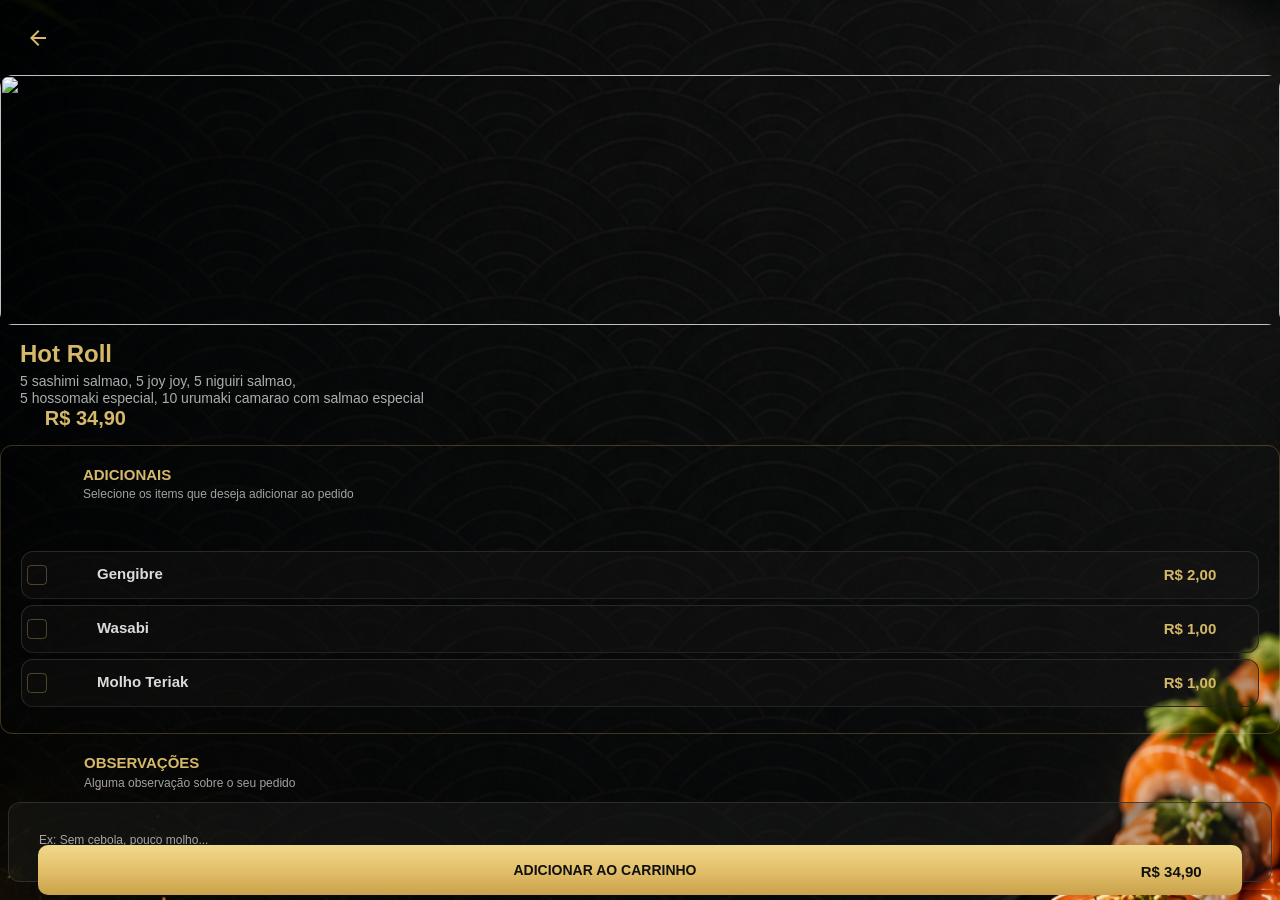
==== add.html @ b0edaa09 "ajuste html" ====
<!DOCTYPE html>
<html lang="pt-br">

<head>
    <meta charset="UTF-8">
    <meta name="viewport" content="width=device-width, initial-scale=1.0">
    <title>carrinho</title>
    <link rel="stylesheet" href="styles.css">
    <link rel="stylesheet"
        href="https://fonts.googleapis.com/css2?family=Material+Symbols+Outlined:opsz,wght,FILL,GRAD@24,400,0,0&icon_names=arrow_back" />
    <link rel="stylesheet" href="https://cdnjs.cloudflare.com/ajax/libs/font-awesome/6.7.2/css/all.min.css">
</head>

<body>
    <header class="topo">
        <a href="cardapio.html">
            <span class="material-symbols-outlined">
                arrow_back
            </span>
        </a>
    </header>

    <section class="produto">
        <img
            src="https://static.tagme.com.br/pubimg/thumbs/MenuItem/ae9579f0-f164-11ef-9cf3-99c7b85b3a1f.jpg?ims=filters:quality(50):format(webp)">

        <div class="info">
            <h2>Hot Roll</h2>

            <p>5 sashimi salmao, 5 joy joy, 5 niguiri salmao,<br> 5 hossomaki especial, 10 urumaki camarao com salmao
                especial</p>

            <span class="preco">R$ 34,90</span>
        </div>
    </section>

    <div class="divider"></div>

    <section class="adicionais">
        <div class="text">
            <h3>ADICIONAIS</h3>
            <p>Selecione os items que deseja adicionar ao pedido</p>
        </div>

        <div class="extra-item">
            <label class="opcao">
                <input type="checkbox">
                <h2>Gengibre</h2>
            </label>

            <span>R$ 2,00</span>
        </div>

        <div class="extra-item">
            <label class="opcao">
                <input type="checkbox">
                <h2>Wasabi</h2>
            </label>

            <span>R$ 1,00</span>
        </div>

        <div class="extra-item">
            <label class="opcao">
                <input type="checkbox">
                <h2>Molho Teriak</h2>
            </label>

            <span>R$ 1,00</span>
        </div>
    </section>






    <div class="obs">
        OBSERVAÇÕES
        <p>Alguma observação sobre o seu pedido</p>
    </div>

    <div class="digitar">
        Ex: Sem cebola, pouco molho...
    </div>

    <div class="divider"></div>

    <div class="rodape">
        <button class="btn-carrinho">
            <h2>ADICIONAR AO CARRINHO</h2>
            <p> R$ 34,90</p>
        </button>


    </div>


</body>

</html>
---- styles.css ----
* {
    margin: 0;
    padding: 0;
    box-sizing: border-box;
}

html,body {
    margin: 0;
    font-family: sans-serif;
    background-image: url(./fundo.png);
    color: white;
    overflow-x: hidden;
    min-height: 100%;
    background-repeat: no-repeat;
    background-size: cover;
    background-position: center;
    min-height: 100%;
}

/* topo */

.topo {
    align-items: center;
}


.material-symbols-outlined{
    color: #d6b86a;
    margin-left: 2%;
    margin-top: 2%;
    margin-bottom: 2%;
}



/*produto*/

.produto img {
    border-radius: 13px;
    width: 100%;
    display: block;
    height: 250px;
    margin-bottom: 25px;
}

.info {
    padding: 20px;
    margin-top: -30px;
}

.info h2 {
    color: #d6b86a;
    margin-bottom: 5px;
}

.info p {
    color: rgba(255, 255, 255, 0.671);
    font-size: 14px;
    line-height: 1.2;
}

.preco {
    position: relative;
    padding: 2%;
    font-size: 20px;
    color: #d6b86a;
    font-weight: bold;
    margin-top: 5%;
}

/*adicionais*/

.adicionais {
    padding: 20px;
    margin-top: -5px;
    border-radius: 12px;
    border: 1px solid rgba(214, 183, 106, 0.268);
}

.text{
    margin-bottom: 4%;
}

.adicionais h3 {
    font-size: 15px;
    color: #d6b86a;
    margin-bottom: 4px;
    font-weight: 600;
    margin-left: 5%;
}
.adicionais p{
    margin-left: 5%;
    line-height: 1.2;
    font-size: 12px;
    font-weight: 400;
    color: rgba(255, 255, 255, 0.622);
}

.extra-item {
    background: rgba(30, 28, 28, 0.303);
    border: 1px solid #2a2c2ef3;
    border-radius: 12px;
    display: flex;
    justify-content: space-between;
    align-items: center;
    padding: 13px 5px;
    border-bottom: 1px solid #222;
    margin-bottom: 6px;
}

.extra-item span{
    color: #d6b86a;
    margin-right: 3%;
    font-weight: bold;
    font-size: 15px;
}

input {
    appearance: none;

    width: 20px;
    height: 20px;

    background: transparent;
    border: 1px solid #d6b76a55;

    border-radius: 4px;
}

.input p{
    font-size: 12px;
}

.opcao {
    display: flex;
    gap: 50px;
}

.opcao h2{
    color: rgba(255, 255, 255, 0.855);
    font-size: 15px;
    font-weight: 600;
    justify-content: center;
}

/*rodape*/

.rodape {
    display: flex;
    position: fixed;
    bottom: 5px;
    left: 0;
    width: 100%;
    align-items: center;
    padding: 0 3%;
    margin-top: 10px;
}

.btn-carrinho {
    position: relative;
    padding: 0 25px;
    align-items: center;
    display: flex;
    gap: 50px;
    justify-content: center;
    height: 50px;
    border: none;
    border-radius: 10px;
    background: transparent;
    color: #111;
    font-weight: bold;
    font-size: 16px;
    cursor: pointer;
    width: 100%;
    background: linear-gradient(#f0d98c 0%, #e3c06a 50%, #c9a24b 100%);

}

.btn-carrinho h2 {
    position: relative;
    right: 35px;
    font-size: 14px;
    margin: 0;
}

.btn-carrinho p{
   position: absolute;
   right: 40px;
   margin-bottom: -2px;
   font-weight: 550;
   font-size: 15px;
}

.obs {
    padding: 20px;
    color: #d6b86a;
    font-size: 15px;
    font-weight: 600;
    margin-left: 5%;
    
}

.obs p {
    color: rgba(255, 255, 255, 0.622);
    font-size: 12px;
    margin-top: 5px;
    line-height: 1.2;
    font-weight: 300;
}

.digitar {
    height: 80px;
    padding: 30px;
    background: rgba(44, 44, 44, 0.282);
    border-radius: 12px;
    border: 1px solid rgba(52, 52, 50, 0.81);
    color: rgba(255, 255, 255, 0.622);
    font-size: 12px;
    margin: 8px;
    margin-top: -8px;
}

.topo img {
    width: 120px;

}
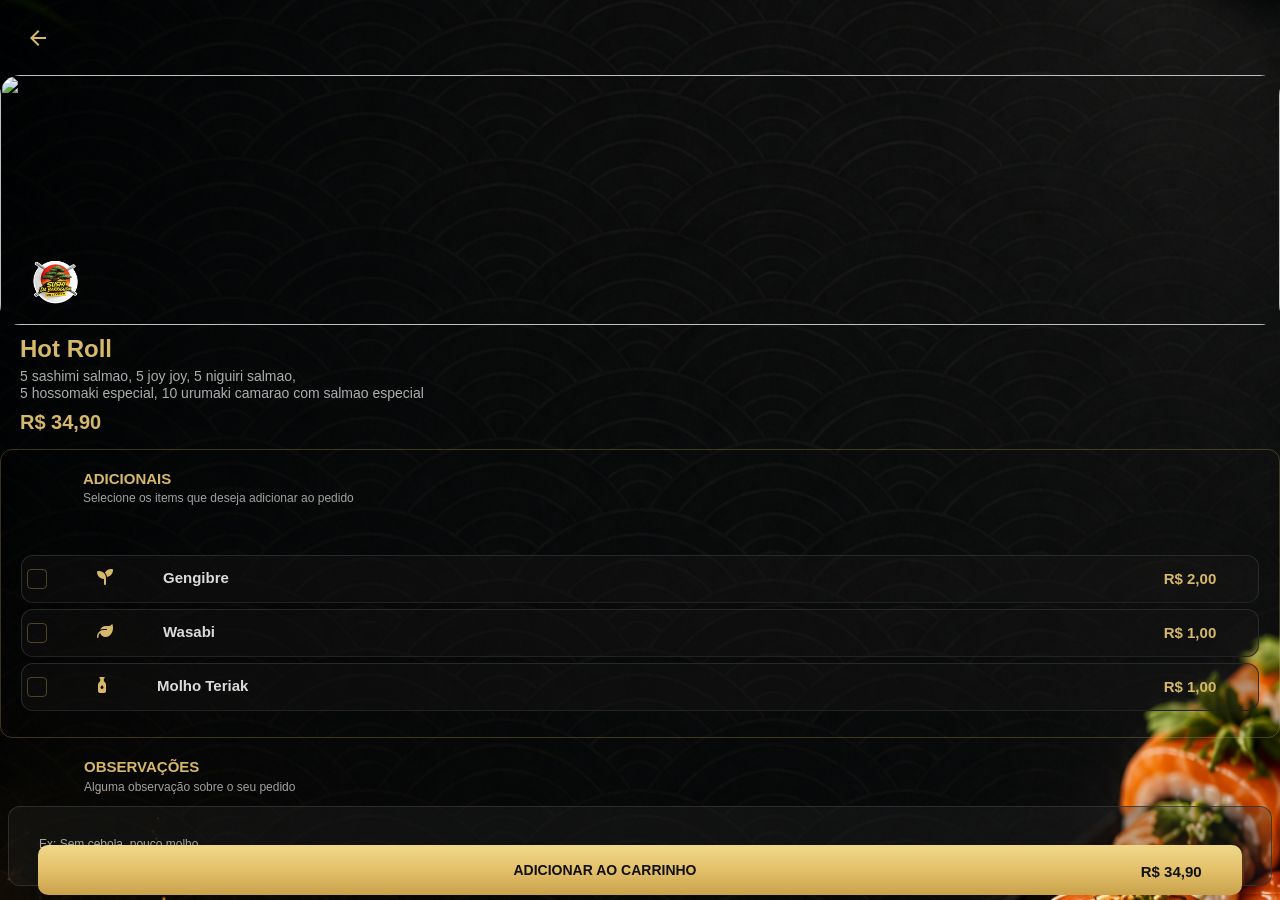
==== commit cce9785c: "ajuste hmtl 2" ====
--- a/add.html
+++ b/add.html
@@ -21,8 +21,11 @@
     </header>
 
     <section class="produto">
-        <img
-            src="https://static.tagme.com.br/pubimg/thumbs/MenuItem/ae9579f0-f164-11ef-9cf3-99c7b85b3a1f.jpg?ims=filters:quality(50):format(webp)">
+        <div class="foto-container">
+            <img class="foto-prato"
+                src="https://static.tagme.com.br/pubimg/thumbs/MenuItem/ae9579f0-f164-11ef-9cf3-99c7b85b3a1f.jpg?ims=filters:quality(50):format(webp)">
+            <img class="logo-sushi" src="logo.png" alt="">
+        </div>
 
         <div class="info">
             <h2>Hot Roll</h2>
@@ -45,6 +48,7 @@
         <div class="extra-item">
             <label class="opcao">
                 <input type="checkbox">
+                <i class="fa-solid fa-seedling icone"></i>
                 <h2>Gengibre</h2>
             </label>
 
@@ -54,6 +58,8 @@
         <div class="extra-item">
             <label class="opcao">
                 <input type="checkbox">
+
+                <i class="fa-solid fa-leaf icone"></i>
                 <h2>Wasabi</h2>
             </label>
 
@@ -63,6 +69,7 @@
         <div class="extra-item">
             <label class="opcao">
                 <input type="checkbox">
+                <i class="fa-solid fa-bottle-droplet icone"></i>
                 <h2>Molho Teriak</h2>
             </label>
 
--- a/styles.css
+++ b/styles.css
@@ -4,7 +4,8 @@
     box-sizing: border-box;
 }
 
-html,body {
+html,
+body {
     margin: 0;
     font-family: sans-serif;
     background-image: url(./fundo.png);
@@ -24,7 +25,7 @@
 }
 
 
-.material-symbols-outlined{
+.material-symbols-outlined {
     color: #d6b86a;
     margin-left: 2%;
     margin-top: 2%;
@@ -35,17 +36,39 @@
 
 /*produto*/
 
-.produto img {
-    border-radius: 13px;
+
+.foto-container {
+    position: relative;
+}
+
+.foto-prato {
     width: 100%;
     display: block;
+    border-radius: 20px;
     height: 250px;
-    margin-bottom: 25px;
+    object-fit: cover;
+}
+
+.logo-sushi {
+    position: absolute;
+
+    bottom: 1px;
+    left: 1px;
+
+    width: 110px;
+
+    border-radius: 50%;
+
+    background: none;
+
+    padding: 5px;
+
+    z-index: 10;
 }
 
 .info {
     padding: 20px;
-    margin-top: -30px;
+    margin-top: -10px;
 }
 
 .info h2 {
@@ -60,12 +83,12 @@
 }
 
 .preco {
-    position: relative;
-    padding: 2%;
+    
     font-size: 20px;
     color: #d6b86a;
     font-weight: bold;
-    margin-top: 5%;
+    margin-top: 9px;
+    display: block;
 }
 
 /*adicionais*/
@@ -77,7 +100,7 @@
     border: 1px solid rgba(214, 183, 106, 0.268);
 }
 
-.text{
+.text {
     margin-bottom: 4%;
 }
 
@@ -88,7 +111,8 @@
     font-weight: 600;
     margin-left: 5%;
 }
-.adicionais p{
+
+.adicionais p {
     margin-left: 5%;
     line-height: 1.2;
     font-size: 12px;
@@ -108,7 +132,7 @@
     margin-bottom: 6px;
 }
 
-.extra-item span{
+.extra-item span {
     color: #d6b86a;
     margin-right: 3%;
     font-weight: bold;
@@ -127,7 +151,7 @@
     border-radius: 4px;
 }
 
-.input p{
+.input p {
     font-size: 12px;
 }
 
@@ -136,11 +160,18 @@
     gap: 50px;
 }
 
-.opcao h2{
+.opcao h2 {
     color: rgba(255, 255, 255, 0.855);
     font-size: 15px;
     font-weight: 600;
     justify-content: center;
+}
+
+/*icone*/
+
+.icone{
+    color: #d6b86a;
+    font-size: 16px;
 }
 
 /*rodape*/
@@ -183,12 +214,12 @@
     margin: 0;
 }
 
-.btn-carrinho p{
-   position: absolute;
-   right: 40px;
-   margin-bottom: -2px;
-   font-weight: 550;
-   font-size: 15px;
+.btn-carrinho p {
+    position: absolute;
+    right: 40px;
+    margin-bottom: -2px;
+    font-weight: 550;
+    font-size: 15px;
 }
 
 .obs {
@@ -197,7 +228,7 @@
     font-size: 15px;
     font-weight: 600;
     margin-left: 5%;
-    
+
 }
 
 .obs p {
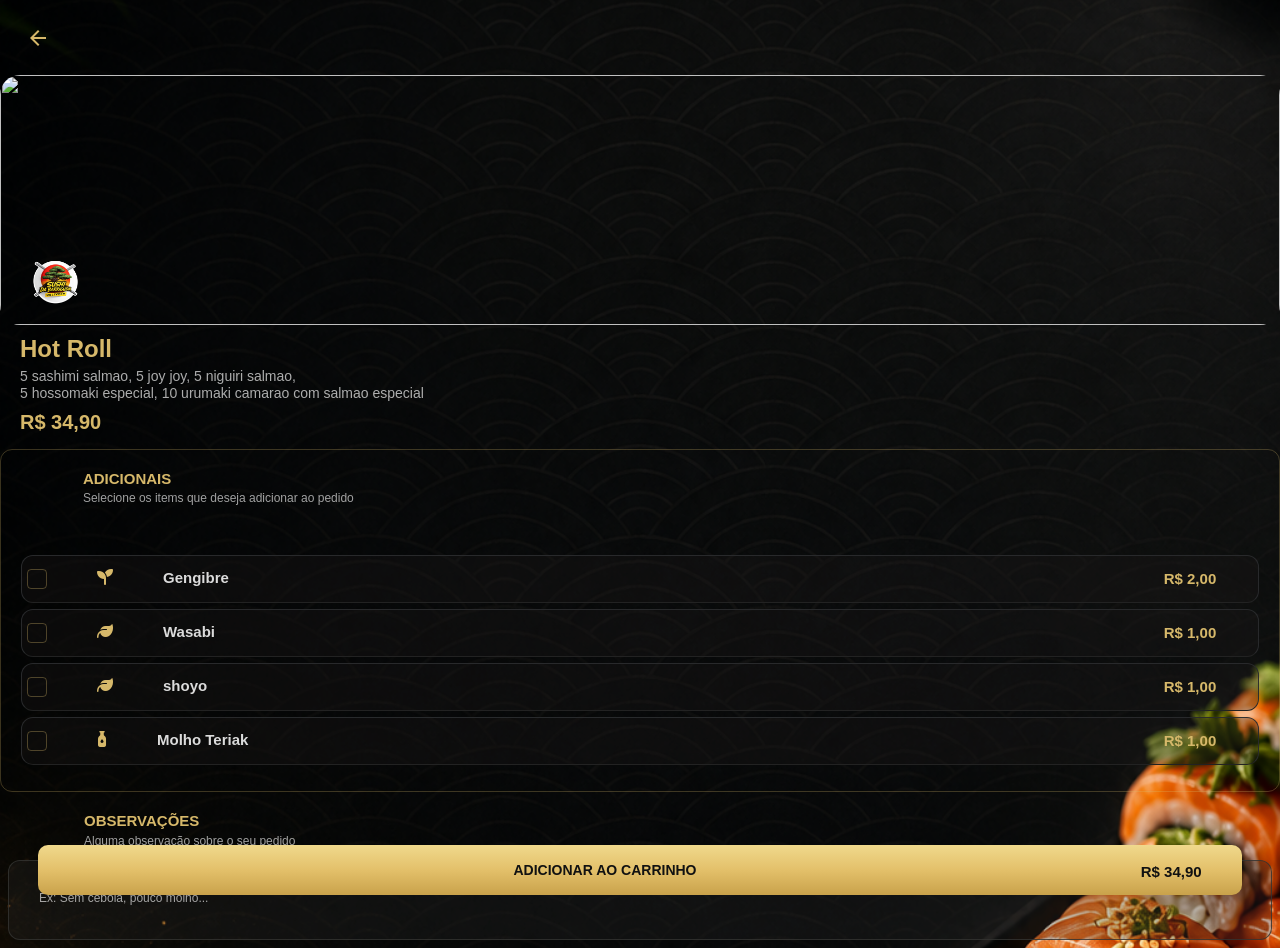
==== commit adae7e7c: "ajuste html 3" ====
--- a/add.html
+++ b/add.html
@@ -69,6 +69,17 @@
         <div class="extra-item">
             <label class="opcao">
                 <input type="checkbox">
+
+                <i class="fa-solid fa-leaf icone"></i>
+                <h2>shoyo</h2>
+            </label>
+
+            <span>R$ 1,00</span>
+        </div>
+
+        <div class="extra-item">
+            <label class="opcao">
+                <input type="checkbox">
                 <i class="fa-solid fa-bottle-droplet icone"></i>
                 <h2>Molho Teriak</h2>
             </label>
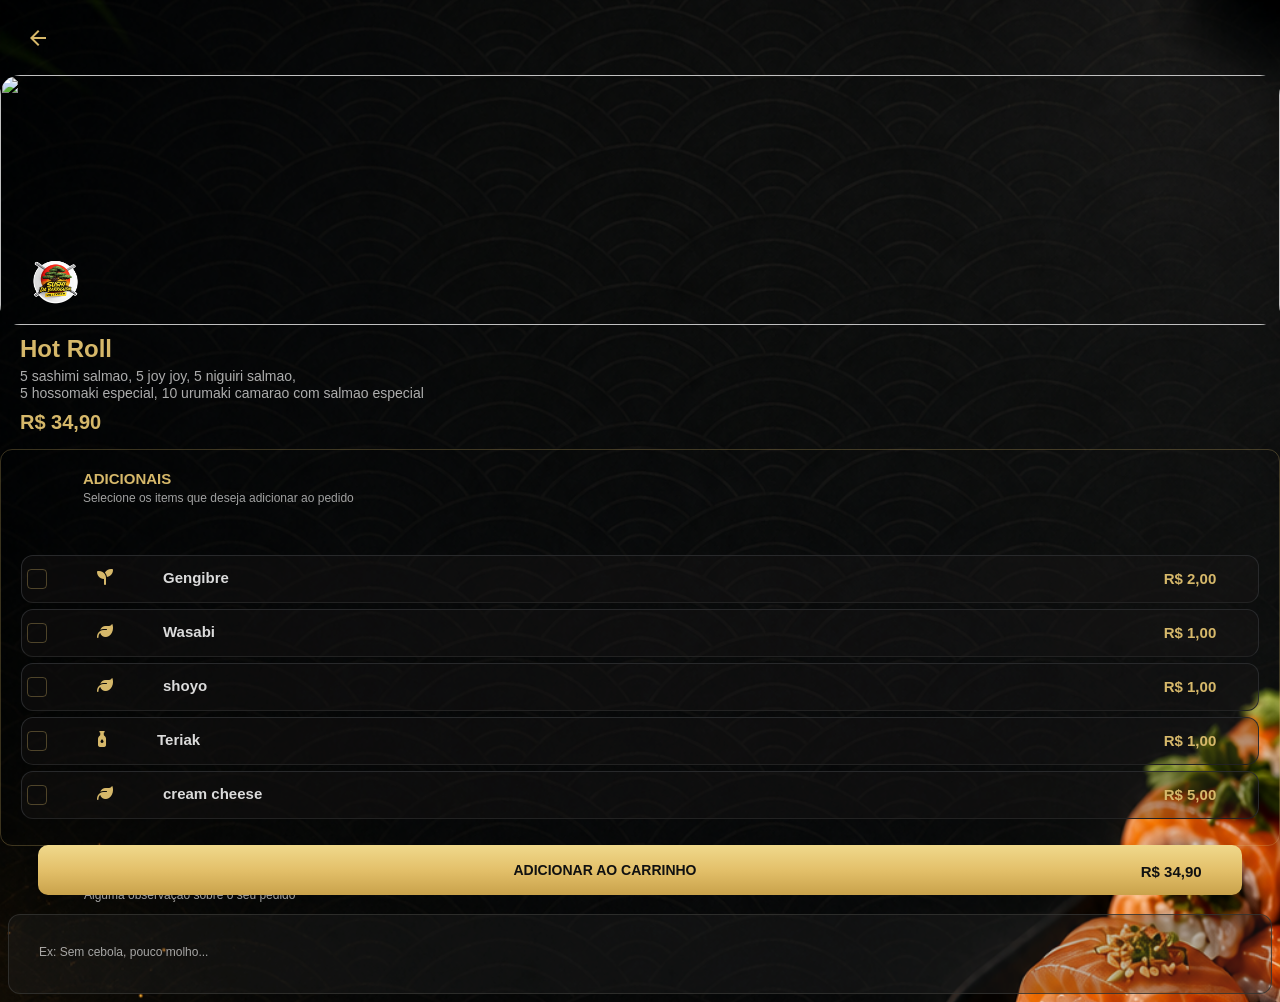
==== commit 3ec32ba7: "ajuste html 4" ====
--- a/add.html
+++ b/add.html
@@ -81,10 +81,21 @@
             <label class="opcao">
                 <input type="checkbox">
                 <i class="fa-solid fa-bottle-droplet icone"></i>
-                <h2>Molho Teriak</h2>
+                <h2>Teriak</h2>
             </label>
 
             <span>R$ 1,00</span>
+        </div>
+
+        <div class="extra-item">
+            <label class="opcao">
+                <input type="checkbox">
+
+                <i class="fa-solid fa-leaf icone"></i>
+                <h2>cream cheese</h2>
+            </label>
+
+            <span>R$ 5,00</span>
         </div>
     </section>
 
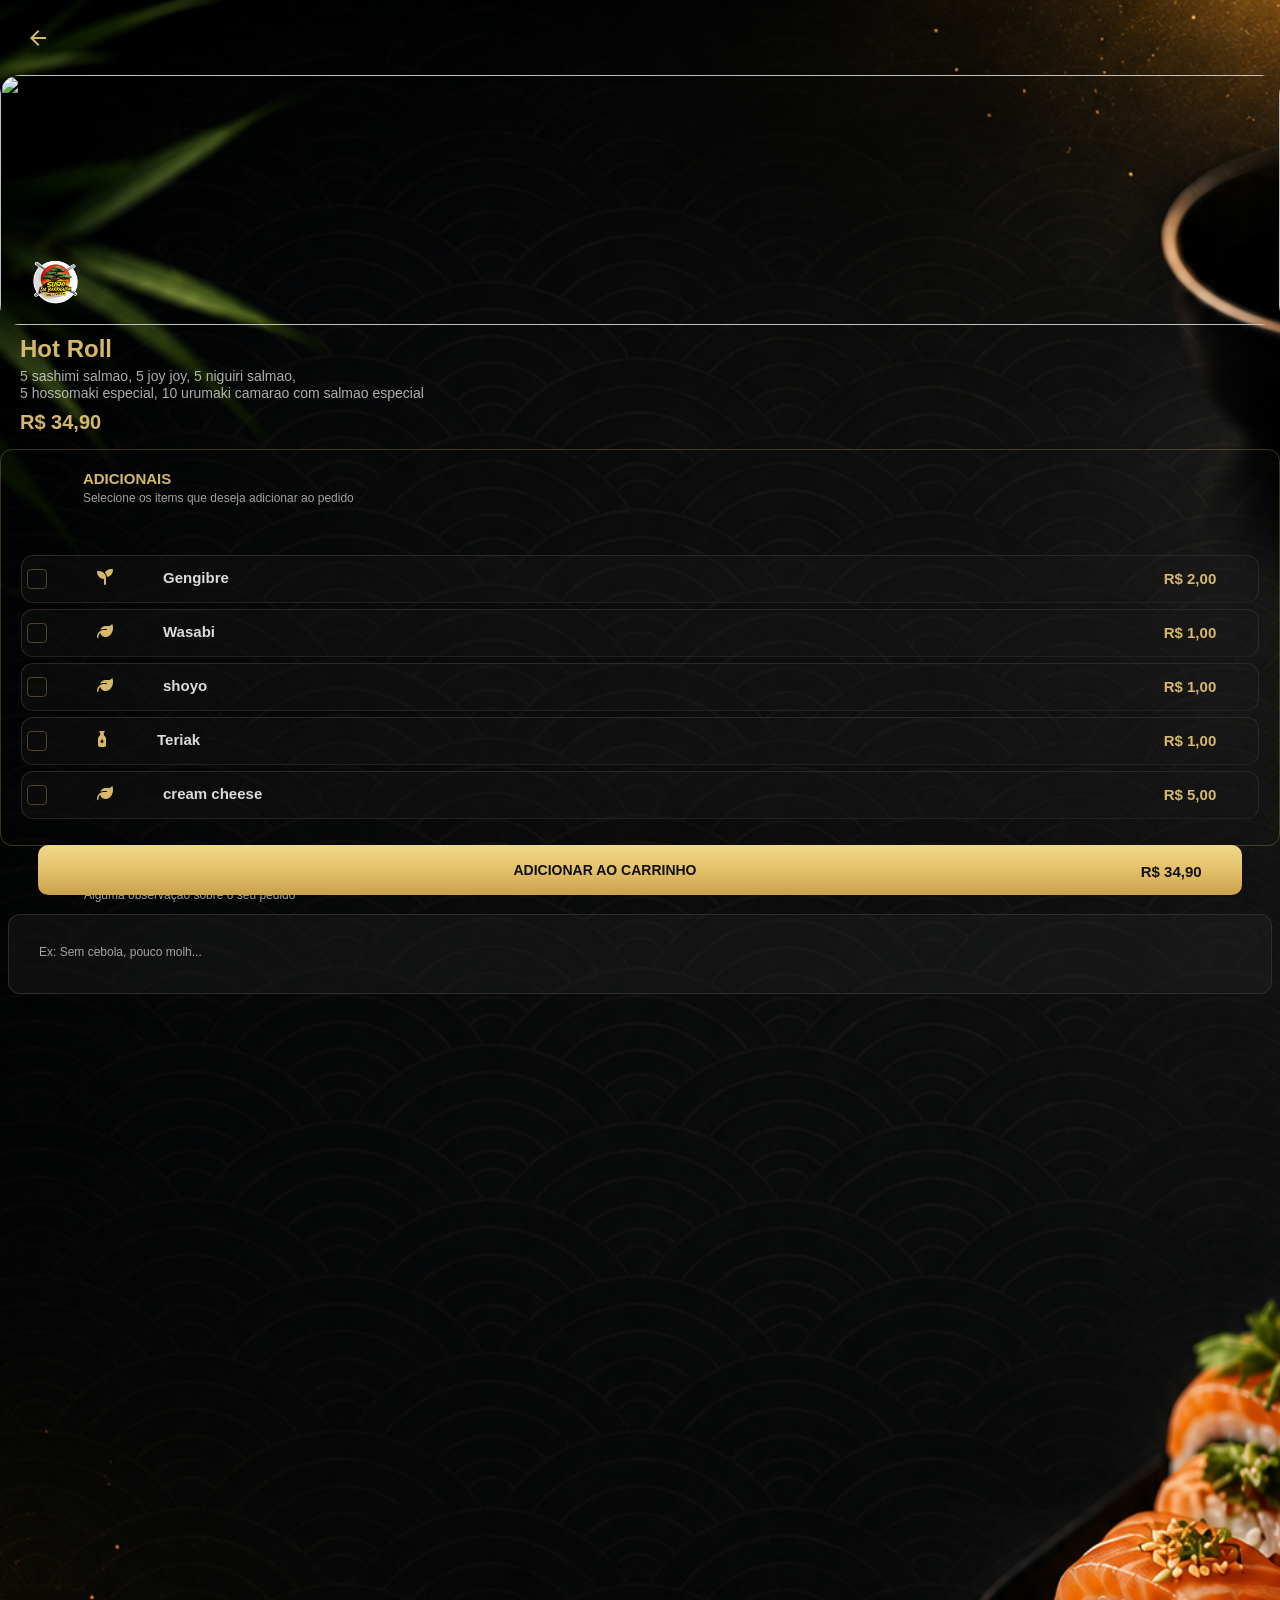
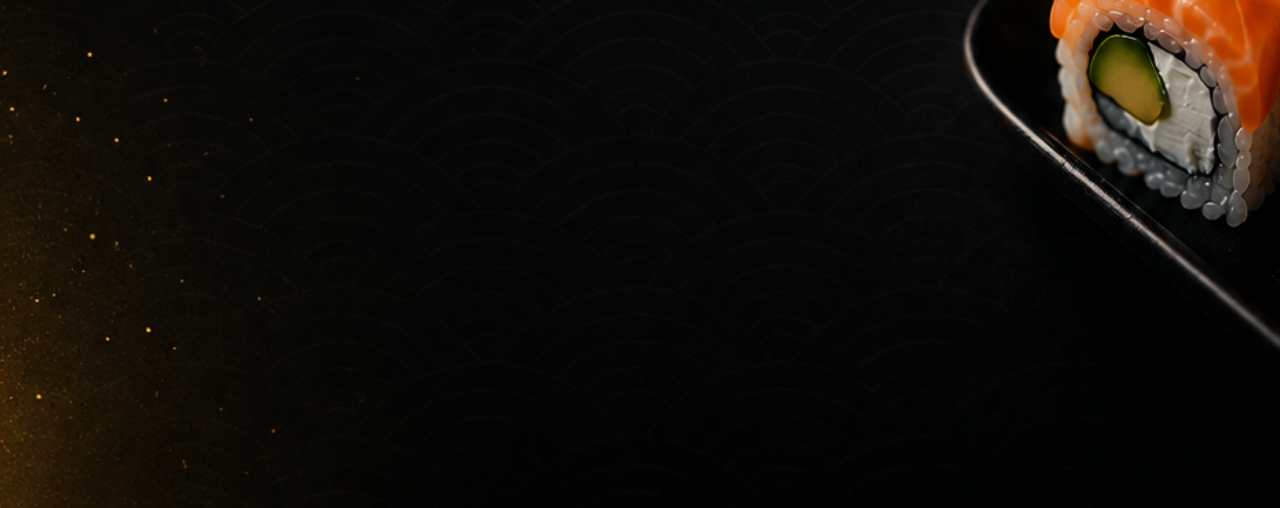
==== commit d093a045: "ajuste 5" ====
--- a/add.html
+++ b/add.html
@@ -110,7 +110,7 @@
     </div>
 
     <div class="digitar">
-        Ex: Sem cebola, pouco molho...
+        Ex: Sem cebola, pouco molh...
     </div>
 
     <div class="divider"></div>
--- a/styles.css
+++ b/styles.css
@@ -11,11 +11,10 @@
     background-image: url(./fundo.png);
     color: white;
     overflow-x: hidden;
-    min-height: 100%;
+    min-height: 100vh;
     background-repeat: no-repeat;
     background-size: cover;
     background-position: center;
-    min-height: 100%;
 }
 
 /* topo */
@@ -249,9 +248,9 @@
     font-size: 12px;
     margin: 8px;
     margin-top: -8px;
+    margin-bottom: 87%;
 }
 
 .topo img {
     width: 120px;
-
 }
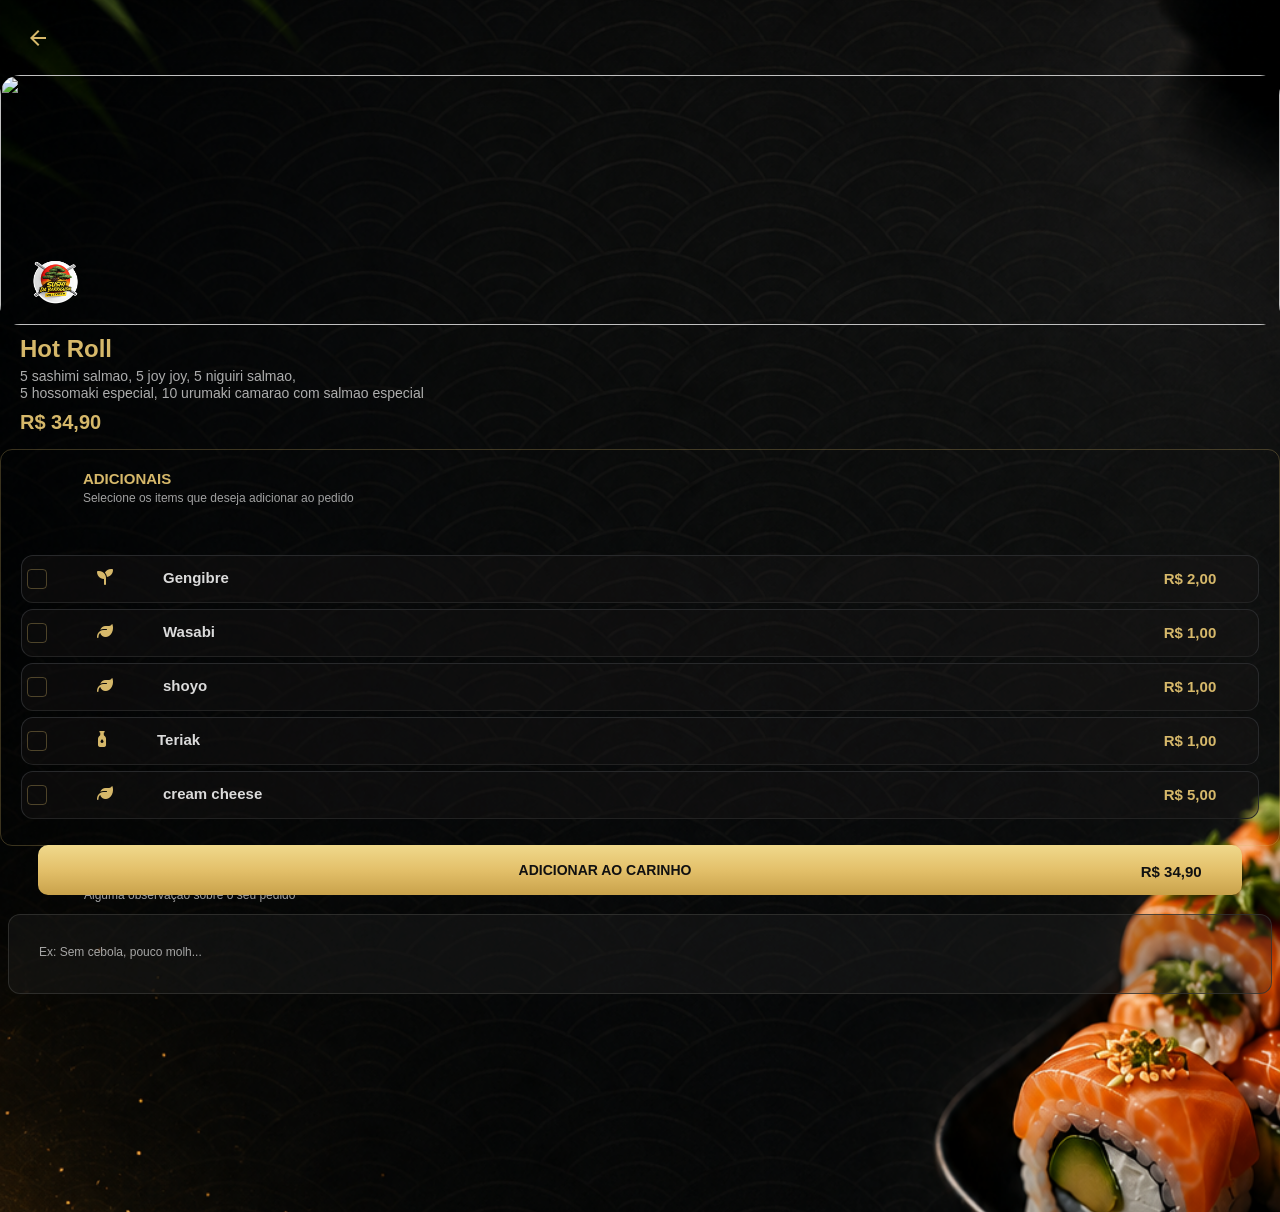
==== commit fcb30ebc: "ajuste body" ====
--- a/add.html
+++ b/add.html
@@ -117,7 +117,7 @@
 
     <div class="rodape">
         <button class="btn-carrinho">
-            <h2>ADICIONAR AO CARRINHO</h2>
+            <h2>ADICIONAR AO CARINHO</h2>
             <p> R$ 34,90</p>
         </button>
 
--- a/styles.css
+++ b/styles.css
@@ -8,7 +8,7 @@
 body {
     margin: 0;
     font-family: sans-serif;
-    background-image: url(./fundo.png);
+    background: #000 url(./fundo.png) center center repeat;
     color: white;
     overflow-x: hidden;
     min-height: 100vh;
@@ -82,7 +82,7 @@
 }
 
 .preco {
-    
+
     font-size: 20px;
     color: #d6b86a;
     font-weight: bold;
@@ -168,7 +168,7 @@
 
 /*icone*/
 
-.icone{
+.icone {
     color: #d6b86a;
     font-size: 16px;
 }
@@ -248,7 +248,7 @@
     font-size: 12px;
     margin: 8px;
     margin-top: -8px;
-    margin-bottom: 87%;
+    margin-bottom: 17%;
 }
 
 .topo img {
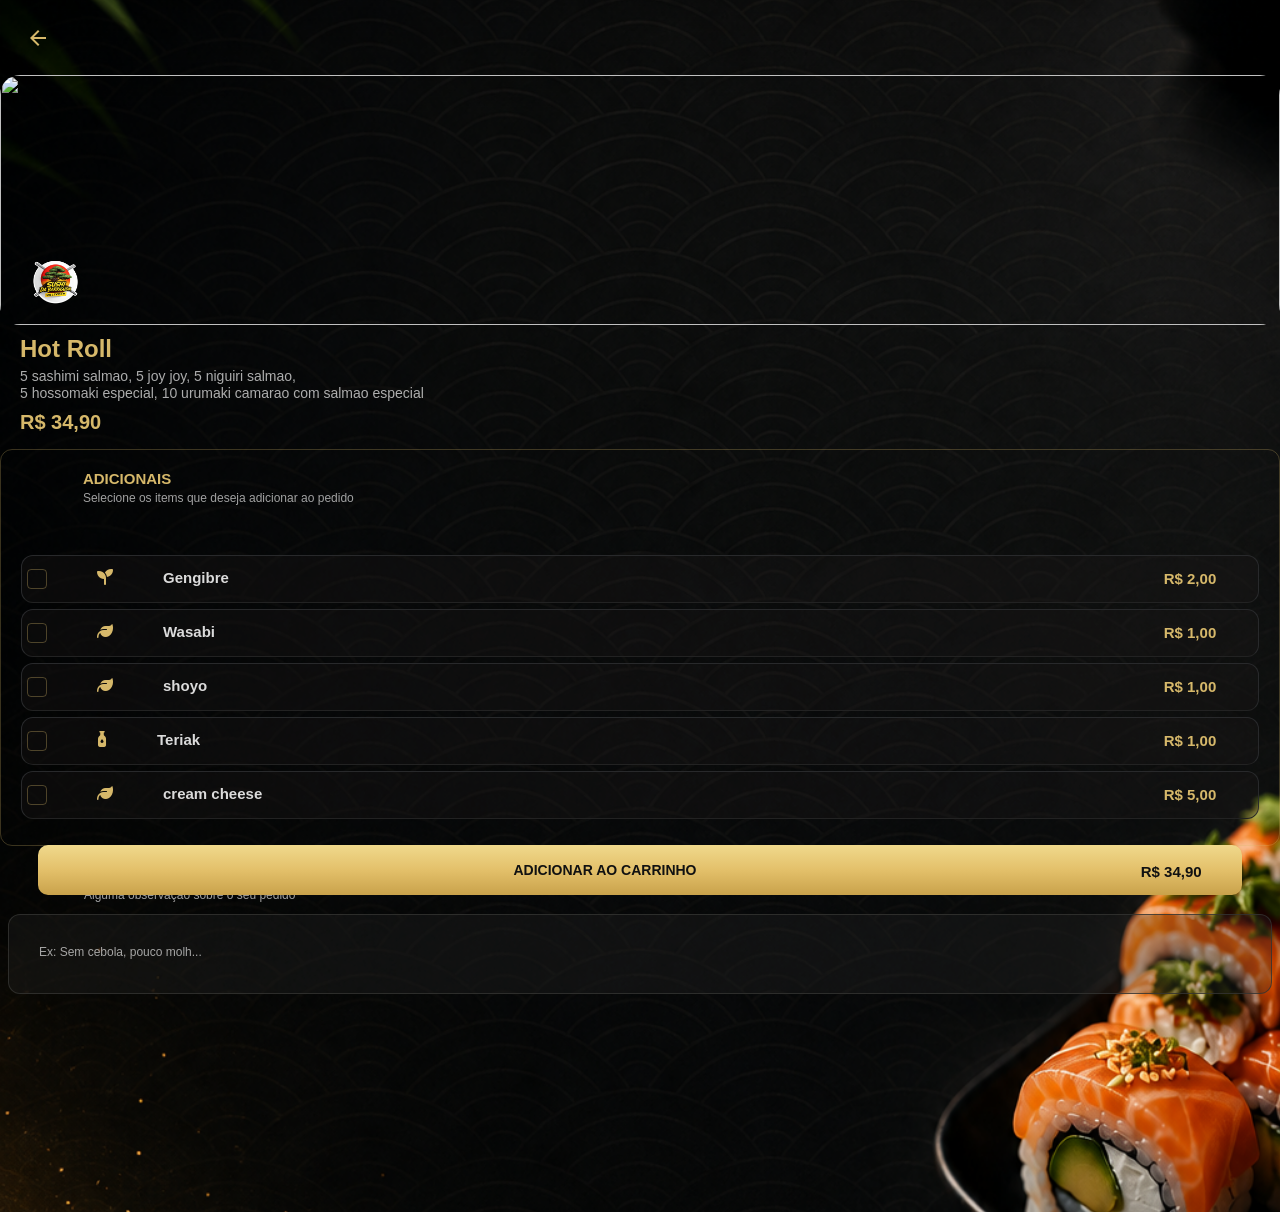
==== commit 9dff0d2d: "ajuste html 4" ====
--- a/add.html
+++ b/add.html
@@ -117,7 +117,7 @@
 
     <div class="rodape">
         <button class="btn-carrinho">
-            <h2>ADICIONAR AO CARINHO</h2>
+            <h2>ADICIONAR AO CARRINHO</h2>
             <p> R$ 34,90</p>
         </button>
 
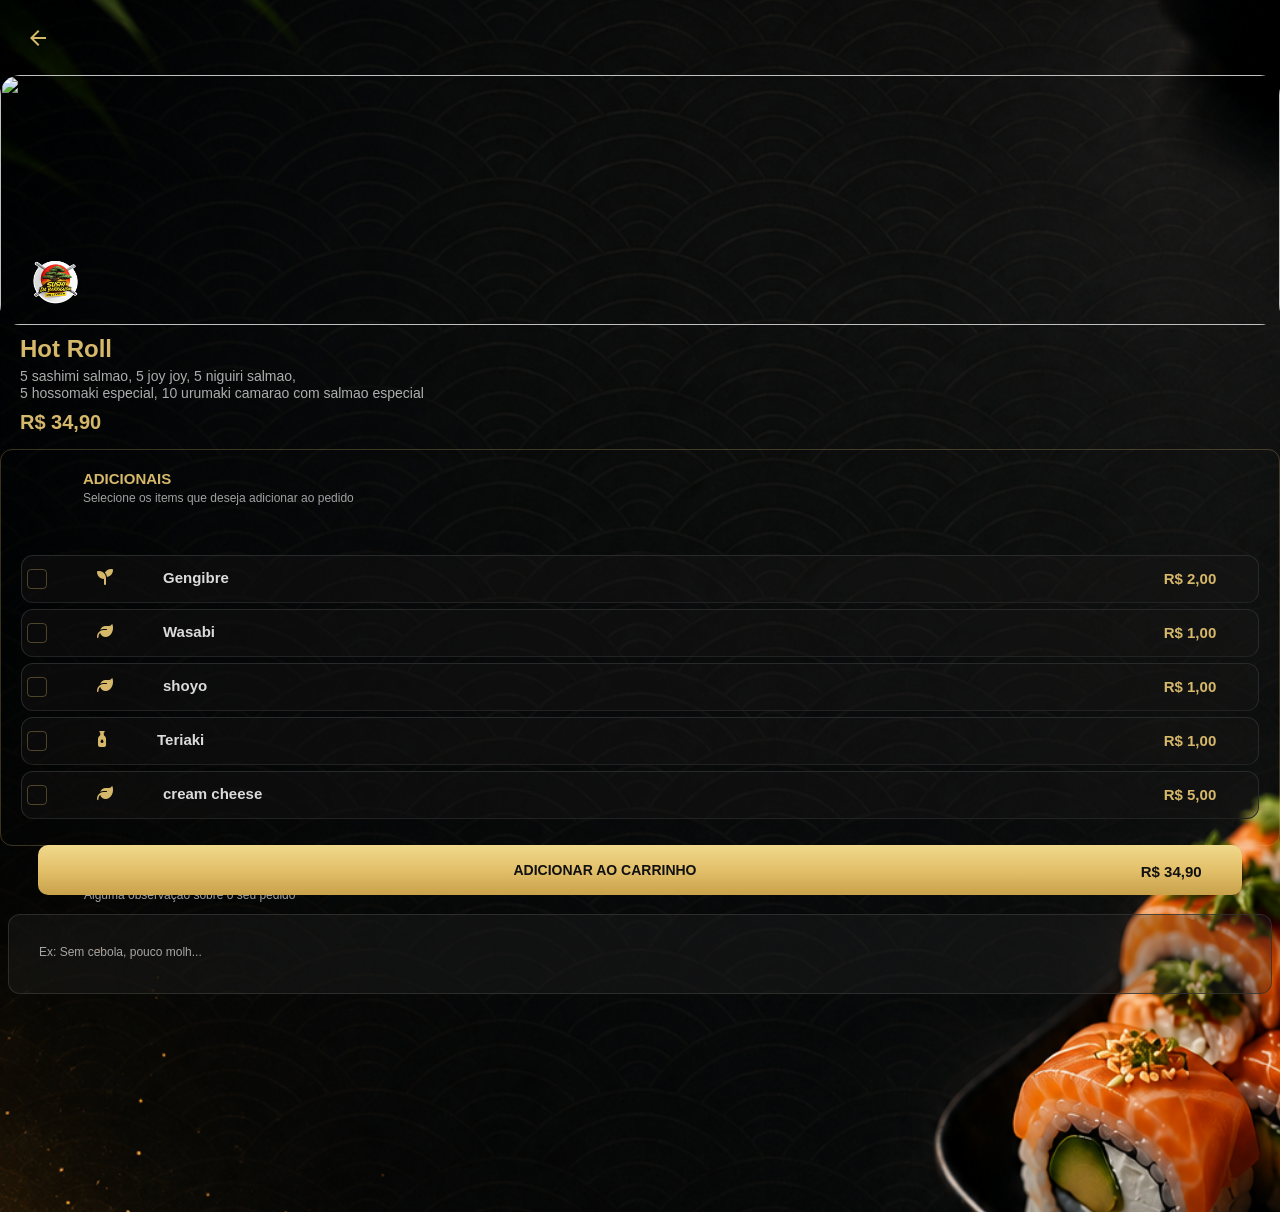
==== commit 2b7cea50: "ajuste html 7" ====
--- a/add.html
+++ b/add.html
@@ -81,7 +81,7 @@
             <label class="opcao">
                 <input type="checkbox">
                 <i class="fa-solid fa-bottle-droplet icone"></i>
-                <h2>Teriak</h2>
+                <h2>Teriaki</h2>
             </label>
 
             <span>R$ 1,00</span>
